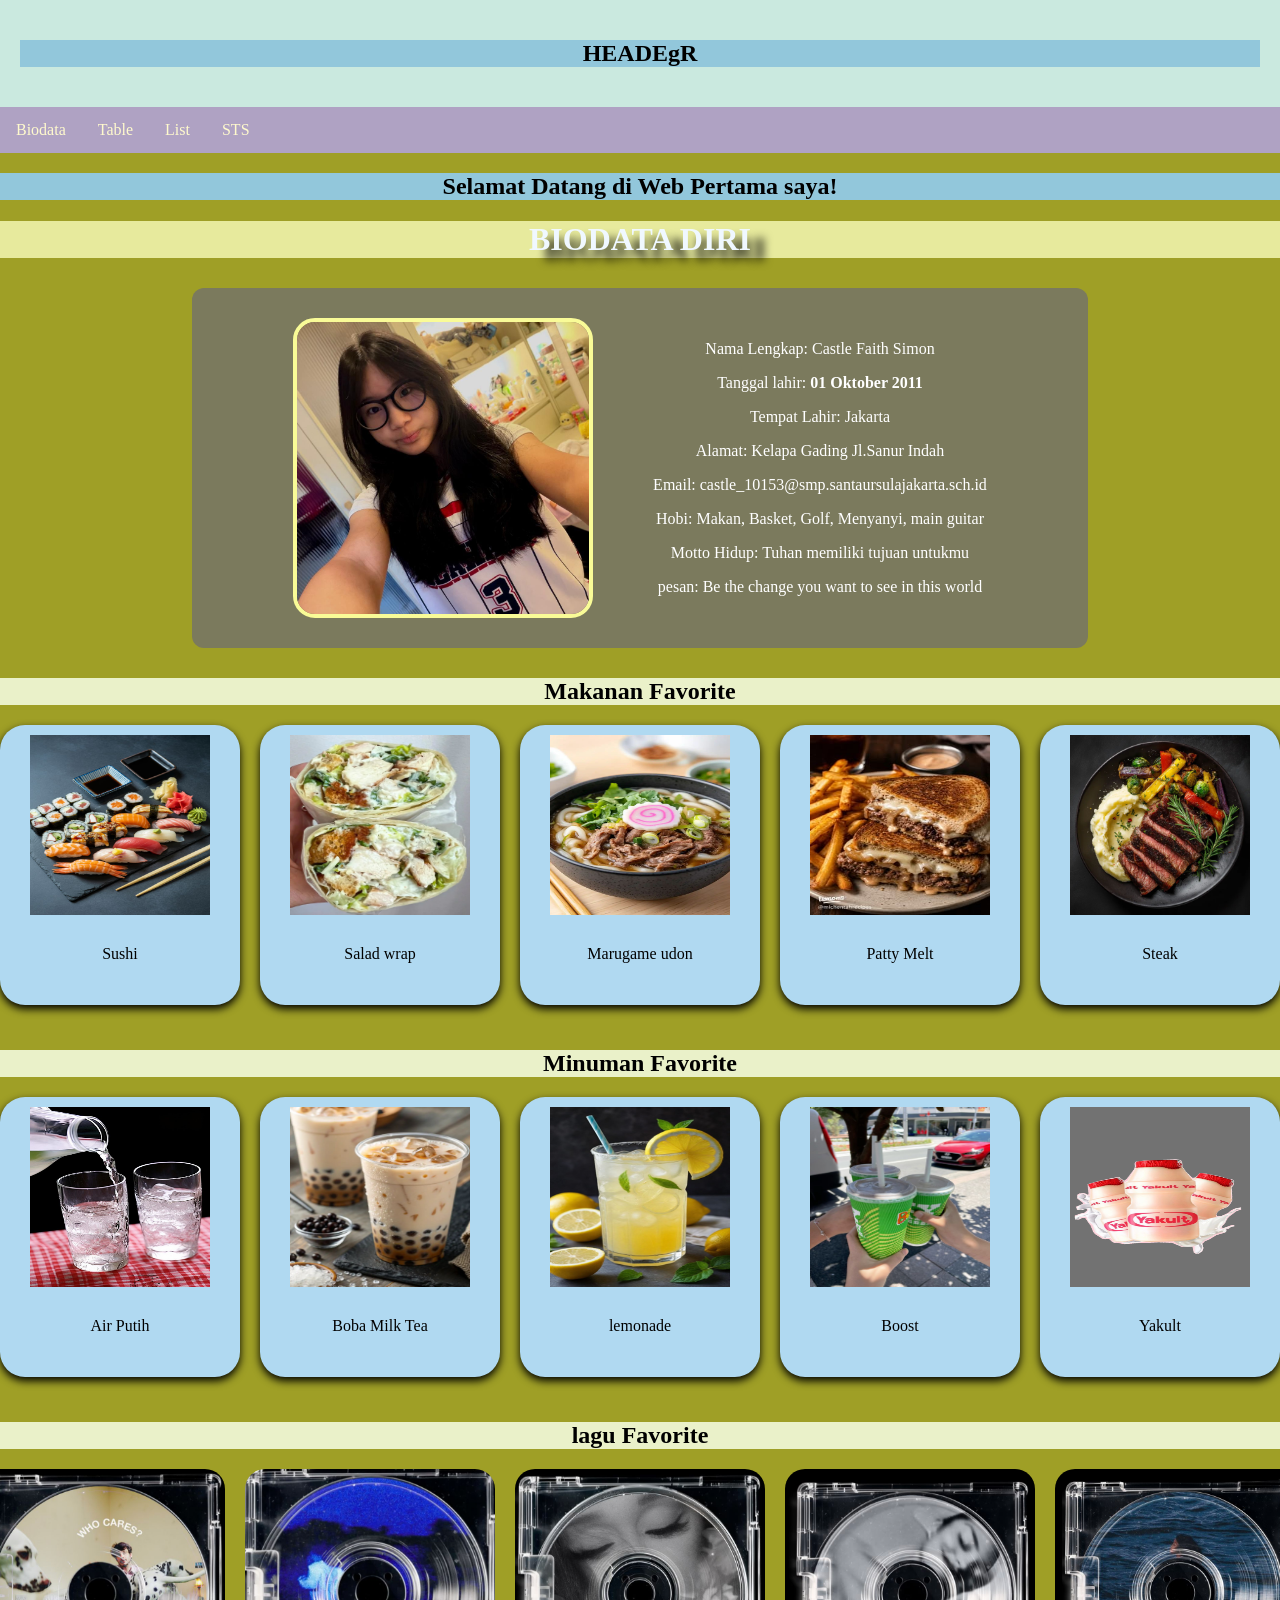
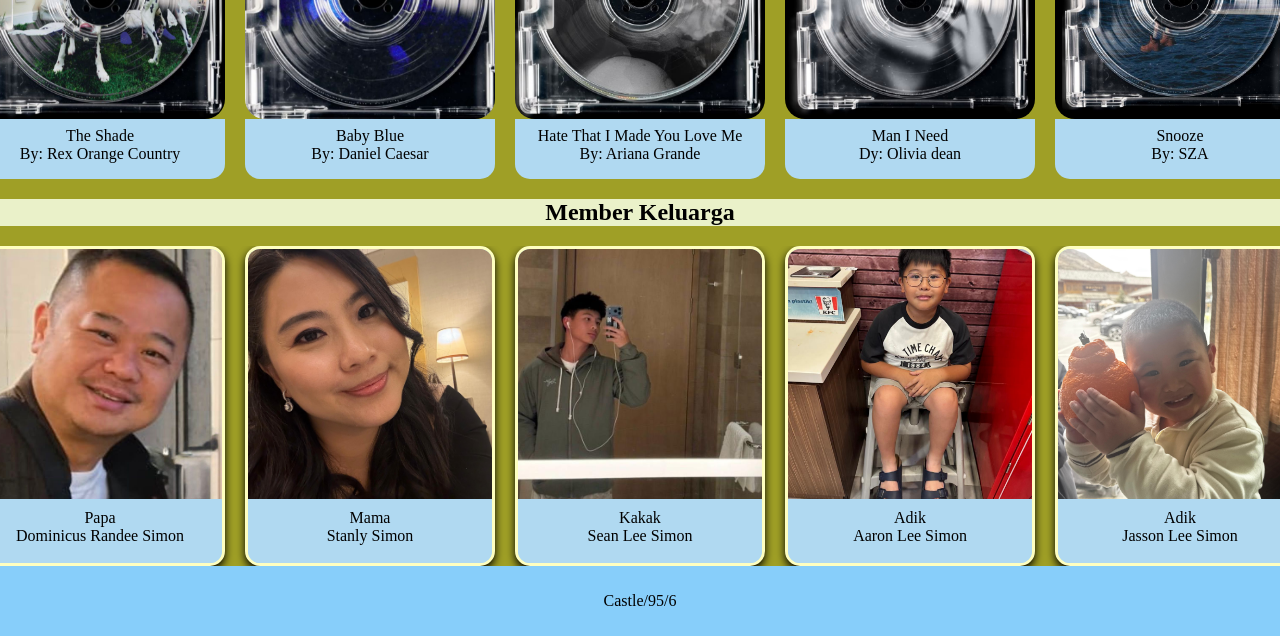
==== index.html @ 49c00646 "Add files via upload" ====
<!DOCTYPE html>
<html>
    <head>
        <title>Layout HTML dan CSS</title>
        <link rel="stylesheet" href="index.css">
        <link rel="stylesheet" href="Biodata.css">
    </head>
        <body>
            <div class="header">
                <h2>HEADEgR</h2>
            </div>
            <div class="topnav">
            <a href="index.html">Biodata</a>
            <a href="table.html">Table</a>
            <a href="list.html">List</a>
            <a href="sts_95_6.html">STS</a>
            </div>
             <h2>Selamat Datang di Web Pertama saya!</h2>
        <h1>BIODATA DIRI</h1>

        <div class="Biodata">
            <div class="konten">
                <div class="foto">
                    <img src="WhatsApp Image 2026-09-02 at 09.46.04.jpeg" alt="Foto Castle" class="top">
                    <img src="WhatsApp Image 2026-09-02 at 09.39.13.jpeg" alt="foto kecil Castle" class="bottom">
                </div>
                <div class="isi">
                    <p>Nama Lengkap: Castle Faith Simon</p>
                    <p>Tanggal lahir: <b>01 Oktober 2011</b></p>
                    <p>Tempat Lahir: Jakarta</p>
                    <p>Alamat: Kelapa Gading Jl.Sanur Indah</p>
                    <p>Email: castle_10153@smp.santaursulajakarta.sch.id</p>
                    <p>Hobi: Makan, Basket, Golf, Menyanyi, main guitar</p>
                    <p>Motto Hidup: Tuhan memiliki tujuan untukmu
                    <p>pesan: Be the change you want to see in this world</p>
                </div>
            </div>
        </div>

    <h2 class="m">Makanan Favorite</h2>
    <div class="makanan" id="makanan">
        <div class="sushi">
            <img src="Sushii TIK.jpg" alt="sushi" width="200" height="200">
            <p>Sushi</p>
        </div>

        <div class="saladwrap">
            <img src="Salad Rap TIK.jpg" alt="salad wrap" width="200" height="200">
            <p>Salad wrap</p>
        </div>

        <div class="marugameudon">
            <img src="Udon TIK.jpg" alt="marugame udon" width="200" height="200">
            <p>Marugame udon</p>
        </div>
        
        <div class="pattymelt">
            <img src="patty Melt TIK.jpg" alt="Patty Melt" width="200" height="200">
            <p>Patty Melt</p>
        </div>

        <div class="steak">
            <img src="steak tik.jpg" alt="steak" width="200" height="200">
            <p>Steak</p>
        </div>

    </div>

    <h2 class="n">Minuman Favorite</h2>
    <div class="minuman" id="minuman">
        <div class="airputih">
            <img src="airputih TIK.jpg" alt="Air Putih" width="200" height="200">
            <p>Air Putih</p>
        </div>

        <div class="Bobamilktea">
            <img src="bobamilktea - Copy (2).jpg" alt="Boba Milk Tea" width="200" height="200">
            <p>Boba Milk Tea</p>
        </div>

        <div class="lemonade">
            <img src="lelomade tik.jpg" alt="lemonade" width="200" height="200">
            <p>lemonade</p>
        </div>

        <div class="sweeticetea">
            <img src="boosttik.jpg" alt="Boost" width="200" height="200">
            <p>Boost</p>
        </div>

        <div class="yakult">
            <img src="yakult tik.png" alt="Yakult" width="200" height="200">
            <p>Yakult</p>
        </div>

    </div>

    <h2 class="o"> lagu Favorite</h2>
    <div class="lagu" id="lagu">
        <div class="Theshade">
            <img src="tstik.jpg" alt="The Shade" width="200" height="200" class="top">
            <img src="rexorangetik.jpg" alt="The Shade" width="200" height="200" class="bottom">
            <p>The Shade <br> By: Rex Orange Country </p>
        </div>

        <div class="BabyBlue">
            <img src="bb tik.jpg" alt="Baby Blue" width="200" height="200" class="top">
            <img src="danielcaeser.jpg" alt="Baby Blue" width="200" height="200" class="bottom">
            <p>Baby Blue <br> By: Daniel Caesar</p>
        </div>

        <div class="Hatethatimadeyouloveme">
            <img src="htimulm tik.jpg" alt="Hate that i made you love me"" width="200" height="200" class="top">
            <img src="ariana grande.jpg" alt="Hate that i made you love me"" width="200" height="200" class="bottom">
            <p>Hate That I Made You Love Me<br> By: Ariana Grande</p>
        </div>

        <div class="Manineed">
            <img src="min tik.jpg" alt="Man I need" width="200" height="200" class="top">
            <img src="oliviadean.jpg" alt="Man I need" width="200" height="200" class="bottom">
            <p>Man I Need <br> Dy: Olivia dean</p>
        </div>

        <div class="Snooze">
            <img src="s tik.jpg" alt="Snooze" width="200" height="200" class="top">
            <img src="sza.jpg" alt="Snooze" width="200" height="200" class="bottom">
            <p>Snooze <br> By: SZA</p>
        </div>

    </div>

     <h2 class="p"> Member Keluarga</h2>
    <div class="Keluarga" id="Keluarga">
        <div class="papa">
            <img src="papa tik.jpeg" alt="Papa" width="200" height="200" class="top">
            <img src="papacastle.jpeg" alt="Papa dan castle" width="200" height="200" class="bottom">
            <p>Papa<br> Dominicus Randee Simon </p>
        </div>

        <div class="mama">
            <img src="WhatsApp Image 2026-09-03 at 16.28.11.jpeg" alt="mama" width="200" height="200" class="top">
            <img src="mamacastle.jpeg" alt="mama dan castle" width="200" height="200" class="bottom">
            <p>Mama<br> Stanly Simon</p>
        </div>

        <div class="kakak">
            <img src="kakak.jpeg" alt="kakak"" width="200" height="200" class="top">
            <img src="kakakcastle.jpeg" alt="kakak dan castle"" width="200" height="200" class="bottom">
            <p>Kakak<br>Sean Lee Simon</p>
        </div>

        <div class="Adik1">
            <img src="aaron.jpeg" alt="Adik" width="200" height="200" class="top">
             <img src="aaroncastle.jpeg" alt="Adik dan castle" width="200" height="200" class="bottom">
            <p>Adik <br> Aaron Lee Simon </p>
        </div>

        <div class="Adik2">
            <img src="jasson.jpeg" alt="Adik" width="200" height="200" class="top">
            <img src="jassoncastle.jpeg" alt="Adik dan castle" width="200" height="200" class="bottom">
            <p>Adik <br> Jasson Lee Simon</p>
        </div>

    </div>


            <div class="footer">
            <p>Castle/95/6</p>

           </div>
        </body>
    </body>
</html>
---- index.css ----
*{
    box-sizing: border-box;
}
body{
    margin: 0;
}
.header{
    background-color: rgb(202, 233, 223);
    padding: 20px;
    text-align: center;
}
.topnav{
    overflow: hidden;
    background-color: rgb(175, 162, 195);
}
.topnav a{
    float: left;
    display: block;
    color: lemonchiffon;
    text-align: center;
    padding: 14px 16px;
    text-decoration: none;
}
.topnav a:hover{
    background-color: rgb(244, 217, 199);
    color: rgb(100, 134, 112);
}
.footer{
    background-color: lightskyblue;
    padding: 10px;
    text-align: center;
}
/* stlye pada table*/
table,th,td{
    border:1px solid black;
}
table{
    border-collapse: collapse;
    width: 70%
}
th,td{
    padding:8px
}
tr{
    background-color: antiquewhite;
}
tr:nth-child(even){
    background-color:rgb(149, 169, 226)
}
tr:hover{
    background-color: darkseagreen;
}

table.nilai {
border: 2px solid black;
border-collapse: collapse;
width: 100%;
gap: 15px;
text-align: center;

}
---- Biodata.css ----
body{
    background-image: url(backgroundtikk.jpg);;
    background-size: cover;
    background-position: center;
}

h2{
    color: rgb(0, 0, 0);
    background-color: #92c7db;
    text-align: center;
}

h1{
    color:aliceblue;
    background-color: #e7ea9d;
    text-shadow:15px 10px 10px #000;
    text-align: center;
}
.m{background-color: rgb(234, 241, 201);}
.n{background-color: rgb(234, 241, 201);
    text-align: center;}
.o{background-color: rgb(234, 241, 201);}
.p{background-color: rgb(234, 241, 201);}

    div.Biodata{
    margin: 30px auto; 
    width: 70%;
    background-color: rgb(123, 122, 93);
    color: white;
    padding: 30px;
    border-radius: 12px ;
    justify-content: center;
    align-items: center;
}

div.konten{
    display: flex;
    align-items: center;
    justify-content: center;
    gap: 60px ;

}

div.foto{
    position: relative;
    width: 300px;
    height: 300px;
    overflow: hidden;
    border-radius: 22px;
    cursor: pointer;
    border: 4px solid rgb(249, 251, 151);
}

div.foto img{
    position: absolute;
    top: 0;
    left: 0;

    width: 100%;
    height: 100%;

    padding: 0;
    object-fit: cover;
    object-position: center 35%;

    transition: transform 0.5s ease, opacity 0.5s ease;
}

div.foto img.top{
    opacity: 1;
    z-index: 2;
}

.foto:hover img.top{
    opacity: 0;
    transform: scale(1.1);
}

.foto img.bottom{
    opacity: 0;
    z-index: 1;
}

.foto:hover img.bottom{
    opacity: 1;
    transform: scale(1.1);
}

div.makanan{
    display: flex;
    justify-content: center;
    gap: 20px;
    text-align: center;
}

img{
    padding: 10px;
}

div.sushi{
    width: 250px;
    height: 280px;
    border-radius: 25px;
    box-shadow: 0 4px 8px 0 black;
    margin-bottom: 25px;
    background-color: rgb(176, 217, 241);
}

div.sushi:hover{
    overflow: hidden;
    transition: transform 0.5s ease;
    transform: scale(1.1);
}

div.saladwrap{
    width: 250px;
    height: 280px;
    border-radius: 25px;
    box-shadow: 0 4px 8px 0 black;
    margin-bottom: 25px;
    background-color: rgb(176, 217, 241);
}

div.saladwrap:hover{
    overflow: hidden;
    transition: transform 0.5s ease;
    transform: scale(1.1);
}

div.marugameudon{
    width: 250px;
    height: 280px;
    border-radius: 25px;
    box-shadow: 0 4px 8px 0 black;
    margin-bottom: 25px;
    background-color: rgb(176, 217, 241);
}

div.marugameudon:hover{
    overflow: hidden;
    transition: transform 0.5s ease;
    transform: scale(1.1);
}
div.pattymelt{
    width: 250px;
    height: 280px;
    border-radius: 25px;
    box-shadow: 0 4px 8px 0 black;
    margin-bottom: 25px;
    background-color: rgb(176, 217, 241);
}

div.pattymelt:hover{
    overflow: hidden;
    transition: transform 0.5s ease;
    transform: scale(1.1);
}
div.steak{
    width: 250px;
    height: 280px;
    border-radius: 25px;
    box-shadow: 0 4px 8px 0 black;
    margin-bottom: 25px;
    background-color: rgb(176, 217, 241);
}

div.steak:hover{
    overflow: hidden;
    transition: transform 0.5s ease;
    transform: scale(1.1);
}


div.minuman{
    display: flex;
    justify-content: center;
    gap: 20px;
    text-align: center;
}

img{
    padding: 10px;
}

div.airputih{
    width: 250px;
    height: 280px;
    border-radius: 25px;
    box-shadow: 0 4px 8px 0 black;
    margin-bottom: 25px;
    background-color: rgb(176, 217, 241);
}

div.airputih:hover{
    overflow: hidden;
    transition: transform 0.5s ease;
    transform: scale(1.1);
}

div.Bobamilktea{
    width: 250px;
    height: 280px;
    border-radius: 25px;
    box-shadow: 0 4px 8px 0 black;
    margin-bottom: 25px;
    background-color: rgb(176, 217, 241);
}

div.Bobamilktea:hover{
    overflow: hidden;
    transition: transform 0.5s ease;
    transform: scale(1.1);
}

div.lemonade{
    width: 250px;
    height: 280px;
    border-radius: 25px;
    box-shadow: 0 4px 8px 0 black;
    margin-bottom: 25px;
    background-color: rgb(176, 217, 241);
}

div.lemonade:hover{
    overflow: hidden;
    transition: transform 0.5s ease;
    transform: scale(1.1);
}
div.sweeticetea{
    width: 250px;
    height: 280px;
    border-radius: 25px;
    box-shadow: 0 4px 8px 0 black;
    margin-bottom: 25px;
    background-color: rgb(176, 217, 241);
}

div.sweeticetea:hover{
    overflow: hidden;
    transition: transform 0.5s ease;
    transform: scale(1.1);
}
div.yakult{
    width: 250px;
    height: 280px;
    border-radius: 25px;
    box-shadow: 0 4px 8px 0 black;
    margin-bottom: 25px;
    background-color: rgb(176, 217, 241);
}

div.yakult:hover{
    overflow: hidden;
    transition: transform 0.5s ease;
    transform: scale(1.1);
}

.lagu {
    display: flex;
    justify-content: center;
    gap: 20px;
    text-align: center;
}


.lagu > div {
    position: relative;
    width: 250px;
    height: 310px;
    flex-shrink: 0;
    background: transparent;
    box-shadow: none;
    transition: transform 0.3s ease;
}


.lagu > div img {
    position: absolute;
    top: 0;
    left: 0;
    width: 250px;
    height: 250px;
    padding: 0;
    object-fit: cover;
    border-radius: 20px;
    transition: opacity 0.5s ease;
}

.lagu > div img.top {
    opacity: 1;
    z-index: 2;
}


.lagu > div img.bottom {
    opacity: 0;
    z-index: 1;
}

.lagu > div:hover img.top {
    opacity: 0;
}


.lagu > div:hover img.bottom {
    opacity: 1;
}


.lagu > div p {
    position: absolute;
    top: 250px;
    left: 0;
    width: 250px;
    min-height: 60px;
    margin: 0;
    padding: 8px;
    box-sizing: border-box;
    text-align: center;
    color: black;
    background-color: rgb(176, 217, 241);
    border-radius: 0 0 15px 15px;
    z-index: 3;
}

.lagu > div:hover {
    transform: scale(1.05);
}

div.Keluarga {
    display: flex;
    flex-direction: row;
    justify-content: center;
    gap: 20px;
    flex-wrap: nowrap;
}


div.papa{
    position: relative;
    width: 250px;
    height: 250px;
    overflow: hidden;
    border-radius: 15px;
    cursor: pointer;
    display: flex;
    align-content: center ;
    justify-content: center;
    border: 3px solid rgb(254, 255, 192);
}

div.papa img{
    position: absolute;
    width: 100%;
    height: 100%;
    object-fit: cover;
    object-position: center;
    transition: transform 0.5s ease, opacity 0.5s ease;
}

div.papa img.top{
    opacity: 1;
    z-index: 2;
}

.papa:hover img.top{
    opacity: 0;
    transform: scale(1.1);
}

.papa img.bottom{
    opacity: 0;
    z-index: 1;
}

.papa:hover img.bottom{
    opacity: 1;
    transform: scale(1.1);
}
div.mama{
    position: relative;
    width: 250px;
    height: 250px;
    overflow: hidden;
    border-radius: 15px;
    cursor: pointer;
    display: flex;
    align-content: center ;
    justify-content: center;
    border: 3px solid rgb(254, 255, 192);
}

div.mama img{
    position: absolute;
    width: 100%;
    height: 100%;
    object-fit: cover;
    object-position: center;
    transition: transform 0.5s ease, opacity 0.5s ease;
}

div.mama img.top{
    opacity: 1;
    z-index: 2;
}

.mama:hover img.top{
    opacity: 0;
    transform: scale(1.1);
}

.mama img.bottom{
    opacity: 0;
    z-index: 1;
}

.mama:hover img.bottom{
    opacity: 1;
    transform: scale(1.1);
}

div.kakak{
    position: relative;
    width: 250px;
    height: 250px;
    overflow: hidden;
    border-radius: 15px;
    cursor: pointer;
    display: flex;
    align-content: center ;
    justify-content: center;
    border: 3px solid rgb(254, 255, 192);
}

div.kakak img{
    position: absolute;
    width: 100%;
    height: 100%;
    object-fit: cover;
    object-position: center;
    transition: transform 0.5s ease, opacity 0.5s ease;
}

div.kakak img.top{
    opacity: 1;
    z-index: 2;
}

.kakak:hover img.top{
    opacity: 0;
    transform: scale(1.1);
}

.kakak img.bottom{
    opacity: 0;
    z-index: 1;
}

.kakak:hover img.bottom{
    opacity: 1;
    transform: scale(1.1);
}
div.Adik1{
    position: relative;
    width: 250px;
    height: 250px;
    overflow: hidden;
    border-radius: 15px;
    cursor: pointer;
    display: flex;
    align-content: center ;
    justify-content: center;
    border: 3px solid rgb(254, 255, 192);
}

div.Adik1 img{
    position: absolute;
    width: 100%;
    height: 100%;
    object-fit: cover;
    object-position: center;
    transition: transform 0.5s ease, opacity 0.5s ease;
}

div.Adik1 img.top{
    opacity: 1;
    z-index: 2;
}

.Adik1:hover img.top{
    opacity: 0;
    transform: scale(1.1);
}

.Adik1 img.bottom{
    opacity: 0;
    z-index: 1;
}

.Adik1:hover img.bottom{
    opacity: 1;
    transform: scale(1.1);
}
div.Adik2{
    position: relative;
    width: 250px;
    height: 250px;
    overflow: hidden;
    border-radius: 15px;
    cursor: pointer;
    display: flex;
    align-content: center ;
    justify-content: center;
    border: 3px solid rgb(254, 255, 192);
}

div.Adik2 img{
    position: absolute;
    width: 100%;
    height: 100%;
    object-fit: cover;
    object-position: center;
    transition: transform 0.5s ease, opacity 0.5s ease;
}

div.Adik2 img.top{
    opacity: 1;
    z-index: 2;
}

.Adik2:hover img.top{
    opacity: 0;
    transform: scale(1.1);
}

.Adik2 img.bottom{
    opacity: 0;
    z-index: 1;
}

.Adik2:hover img.bottom{
    opacity: 1;
    transform: scale(1.1);
}

.Keluarga {
    display: flex;
    justify-content: center;
    gap: 20px;
    flex-wrap: nowrap;
    overflow-x: auto;
}

.Keluarga > div {
    position: relative;
    width: 250px;
    height: 320px;
    flex-shrink: 0;
    border-radius: 15px;
    border: 3px solid rgb(254, 255, 192);
    background-color: rgb(176, 217, 241);
    box-shadow: 0 4px 8px black;
    overflow: hidden;
}

.Keluarga > div img {
    position: absolute;
    top: 0;
    left: 0;
    width: 250px;
    height: 250px;
    padding: 0;
    object-fit: cover;
}

.Keluarga > div img.top {
    opacity: 1;
    z-index: 2;
}

.Keluarga > div img.bottom {
    opacity: 0;
    z-index: 1;
}

.Keluarga > div:hover img.top {
    opacity: 0;
    transform: scale(1.1);
}

.Keluarga > div:hover img.bottom {
    opacity: 1;
    transform: scale(1.1);
}

.Keluarga > div p {
    position: absolute;
    top: 250px;
    left: 0;
    width: 100%;
    height: 70px;
    margin: 0;
    padding: 10px;
    box-sizing: border-box;
    text-align: center;
    color: black;
    background-color: rgb(176, 217, 241);
    z-index: 3;
}

html {
  scroll-behavior: smooth;
}

.navbar {
  position: sticky;
  top: 0;
  z-index: 1000;
  background-color:rgb(181, 177, 208);
  display: flex;
  justify-content: center;
  gap: 30px;
  padding: 15px 0;
  box-shadow: 0 4px 6px rgba(0, 0, 0, 0.2);
}

.navbar a {
  color: white;
  text-decoration: none;
  font-family: ‘Gill Sans’, sans-serif;
  font-weight: bold;
  font-size: 16px;
  padding: 8px 16px;
  border-radius: 20px;
  transition: background-color 0.3s ease, color 0.3s ease;
}

.navbar a:hover {
  background-color: white;
  color: rgb(233, 30, 255);
}

h2, div[id] {
  scroll-margin-top: 70px; 
}

body {
  background-color: rgb(159, 159, 38);
  background-image: url("bgbgbg.png");
  background-size: cover;
  background-repeat: no-repeat;
  background-attachment: fixed;
  font-family: "creator_genius";
  text-align: center;
}

.headerr {
    background-color: #ffd1dc;  
    padding: 20px;
    text-align: center;
    color: #6b4c58;
}

.headerr-banner img {
    width: 100%;
    height: auto;
    display: block;
}

.topnava {
    overflow: hidden;
    background-color: #b4e197;
}

.topnava a {
    float: left;
    display: block;
    color: #2f4f2f;
    text-align: center;
    padding: 14px 16px;
    text-decoration: none;
    font-weight: bold;
}

.topnava a:hover {
    background-color: #93c47d;  
    color: #ffffff;
}
 
.top-bar {
    background-color: #fff2cc; 
    overflow: hidden;
    border-bottom: 1px solid #e2d9c2;
}

h3 {
    font-weight: bold;
    margin-top: 10px;
    width: 350px;
    margin-bottom: 6px;
    margin-left: 440px;
    text-align: center;
    font-size: 20pt;
    background-color: #f392b6cc;
    text-shadow: 2px 3px 5px rgb(222, 176, 201);
    border-radius: 20px;
    padding: 10px;
    border: dotted;
    border-color: aliceblue;
}

h4 {
    font-weight: bold;
    margin-top: 10px;
    width: 350px;
    margin-bottom: 6px;
    margin-left: 450px;
    text-align: center;
    font-size: 20pt;
    background-color: #75c4e9b7;
    text-shadow: 2px 3px 5px lightsteelblue;
    border-radius: 20px;
    padding: 10px;
    border: dotted;
    border-color: aliceblue;
    
}
h5 {
    font-weight: bold;
    margin-top: 10px;
    width: 350px;
    margin-bottom: 6px;
    margin-left: 450px;
    text-align: center;
    font-size: 20pt;
    background-color: #ffda33c9;
    text-shadow: 2px 3px 5px rgb(212, 178, 103);
    border-radius: 20px;
    padding: 10px;
    border: dotted;
    border-color: aliceblue;
}
h8{
  color: rgba(7, 24, 80, 0);
  background-color: rgba(255, 179, 218, 0);
  padding: 30px;
  text-align: center;
}

.buah {
    background-color: #ffabd1; 
    padding: 10px;
    text-align: left;
}

.buah ol {
    padding-left: 0;
    list-style-position: inside;
}

.buah li {
    background-color: #ffeb85e7; 
    padding: 6px 12px;
    margin-bottom: 4px;
    font-size: 14px;
    cursor: pointer;
    transition: transform 0.2s ease, filter 0.2s ease, background-color 0.2s ease;
}

.buah li:hover {
    background-color: rgba(206, 128, 255, 0.575);
}

.lorem {
    background-color: #abddef; 
    padding: 10px;
    text-align: left;
}

.lorem ul {
    padding-left: 20px;
}

.lorem li {
    background-color: #ffb7b2;
    padding: 8px 10px;
    margin-bottom: 6px;
    font-size: 13px;
    line-height: 1.4;
    list-style-type: square;
    cursor: pointer;
    transition: background-color 0.3s ease, transform 0.2s ease;
}

.lorem li:hover {
    background-color: #fff38a; 
    transform: scale(1.01);    
}

.icon {
    background-color: #fff47d; 
    padding: 10px;
    text-align: left;
}

.icon ul {
    padding-left: 20px;
}

.icon li {
    background-color: #97e2ff;
    padding: 8px 12px;
    margin-bottom: 6px;
    font-size: 14px;
    list-style-type: square;
    cursor: pointer;
    transition: background-color 0.3s ease, padding-left 0.3s ease;
}

.icon li i {
    margin-right: 6px;
    display: inline-block;
    transition: transform 0.2s ease;
}

.icon li:hover {
    background-color: #ff9db5; 
    padding-left: 18px;       
}

.icon li:hover i {
    transform: rotate(15deg) scale(1.25); 
}

table.numbers {
    border-collapse: collapse;
    margin: auto;
    width: 500px;
    height: 500px;
}


td.even {
    background-color: rgb(255, 193, 218);
    color: rgb(0, 0, 0);
}

td.odd {
    background-color: rgb(97, 50, 173);
    color: rgb(255, 255, 255);
}

td.odd:hover {
    background-color: rgb(147, 219, 241);
    color:#0c355e;
}

td.even:hover {
    background-color: rgb(255, 247, 179);
    color:#5a410a;
}
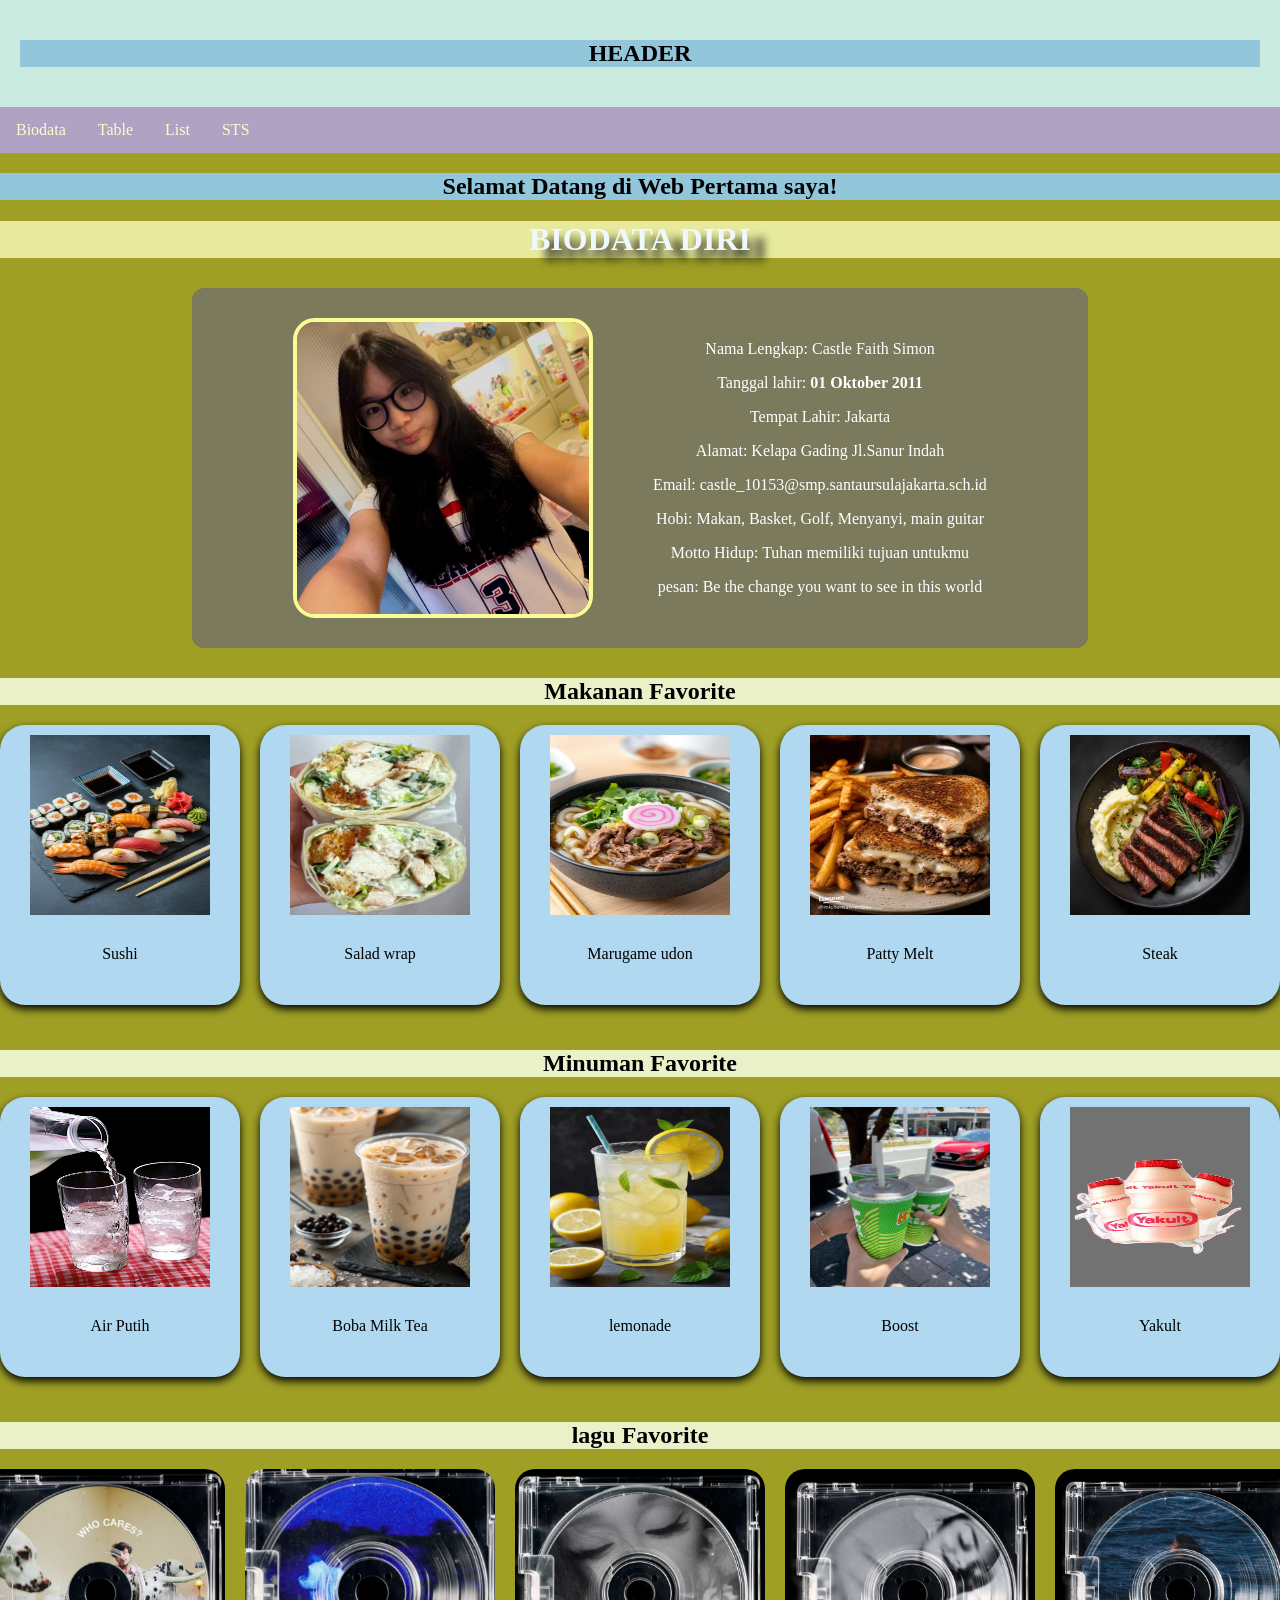
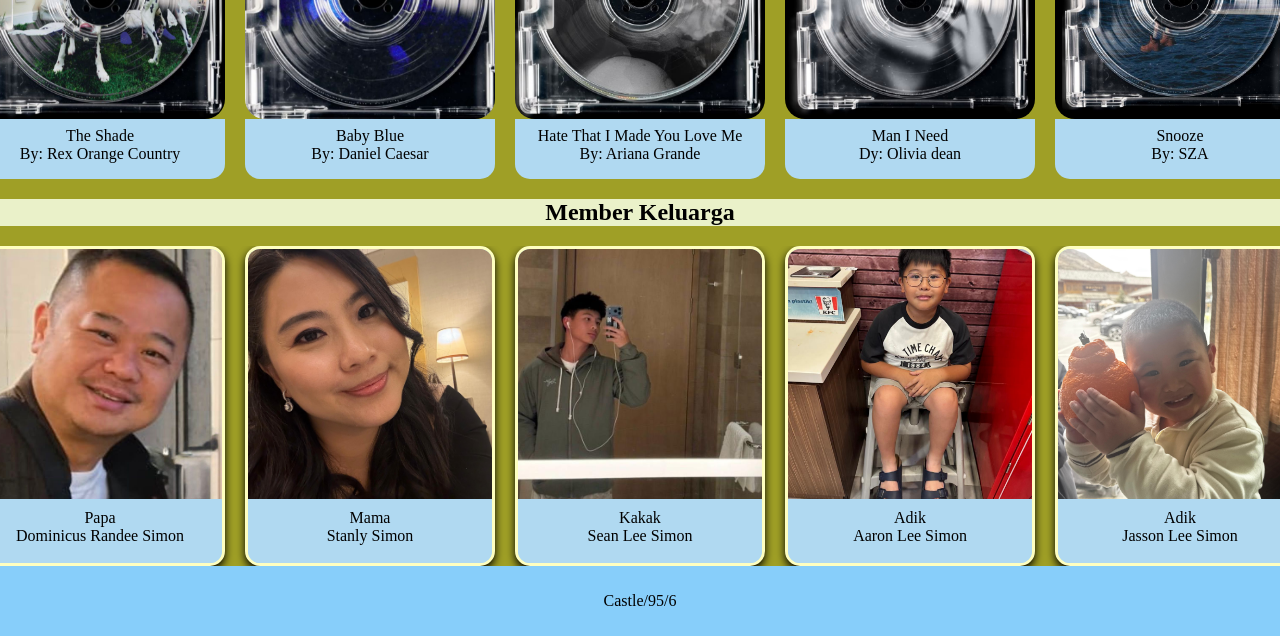
==== commit 8d2ef119: "Update index.html" ====
--- a/index.html
+++ b/index.html
@@ -7,7 +7,7 @@
     </head>
         <body>
             <div class="header">
-                <h2>HEADEgR</h2>
+                <h2>HEADER</h2>
             </div>
             <div class="topnav">
             <a href="index.html">Biodata</a>
@@ -170,4 +170,4 @@
            </div>
         </body>
     </body>
-</html>+</html>
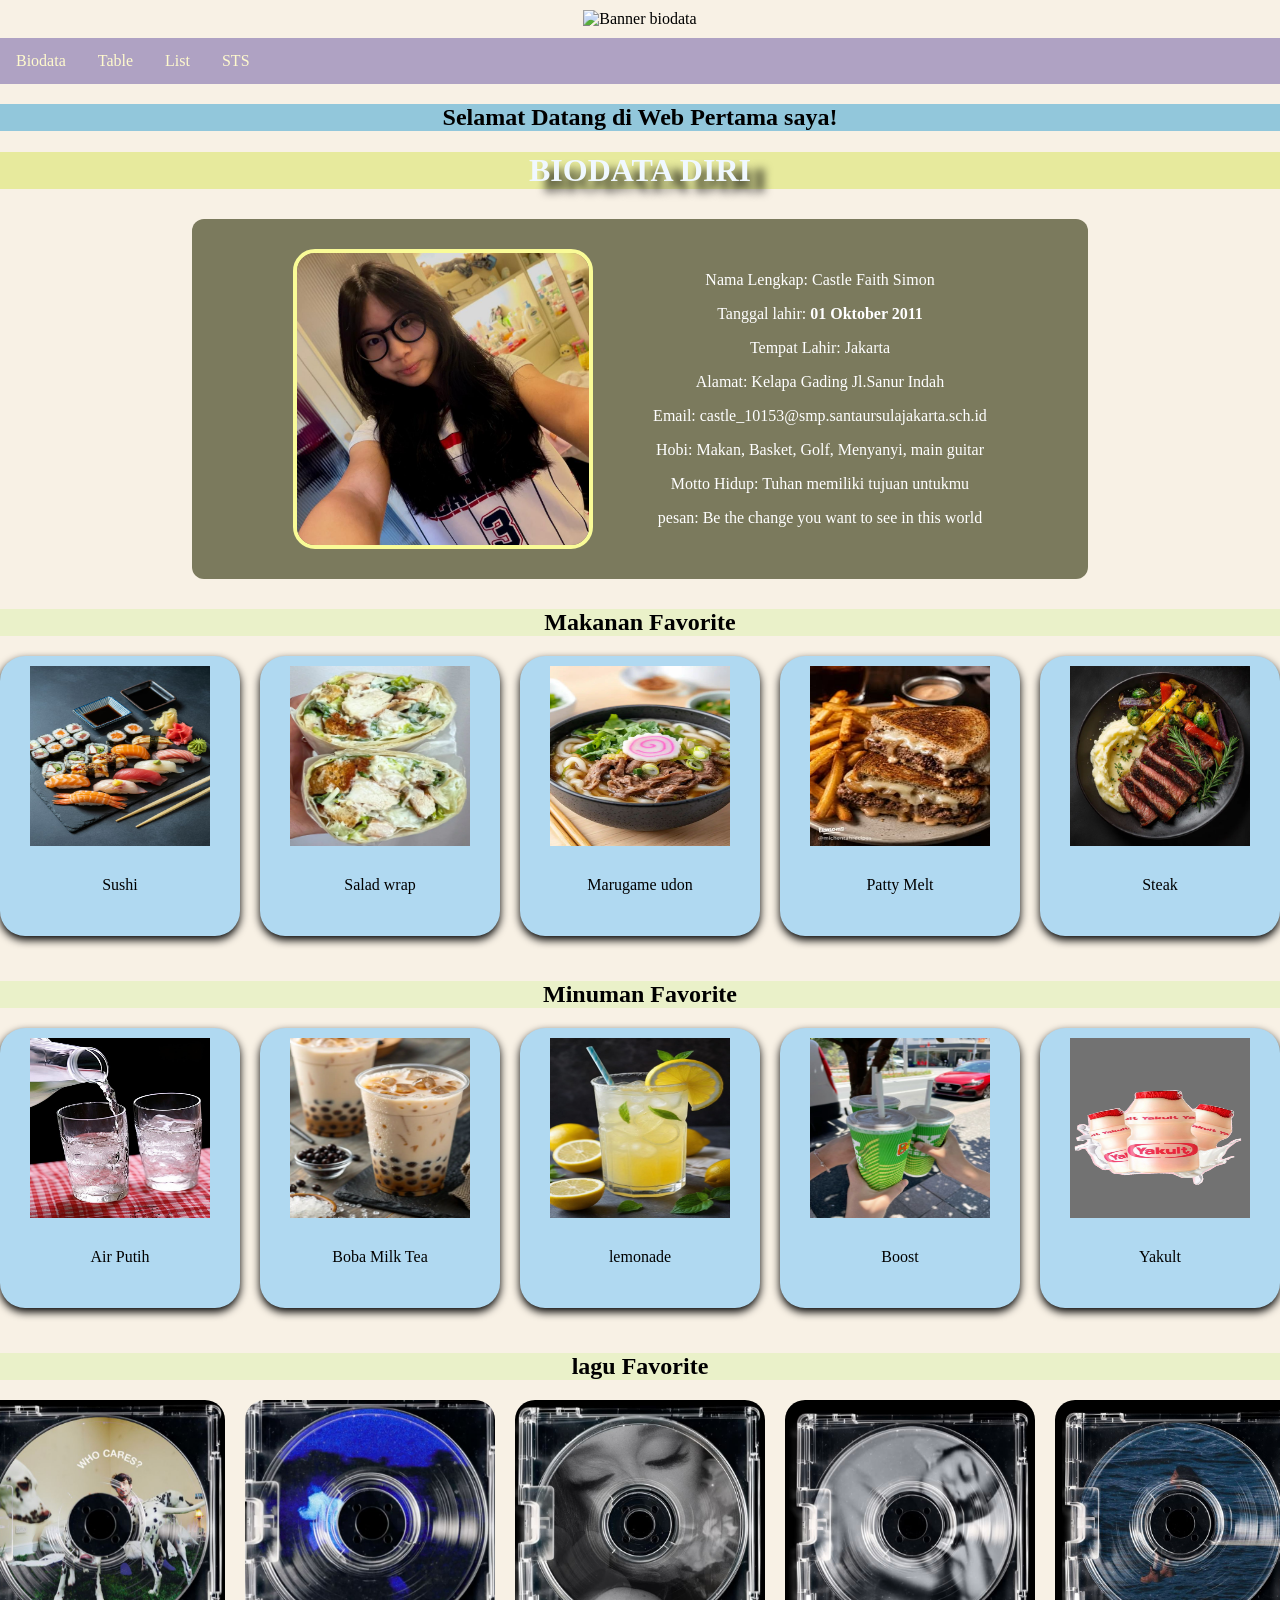
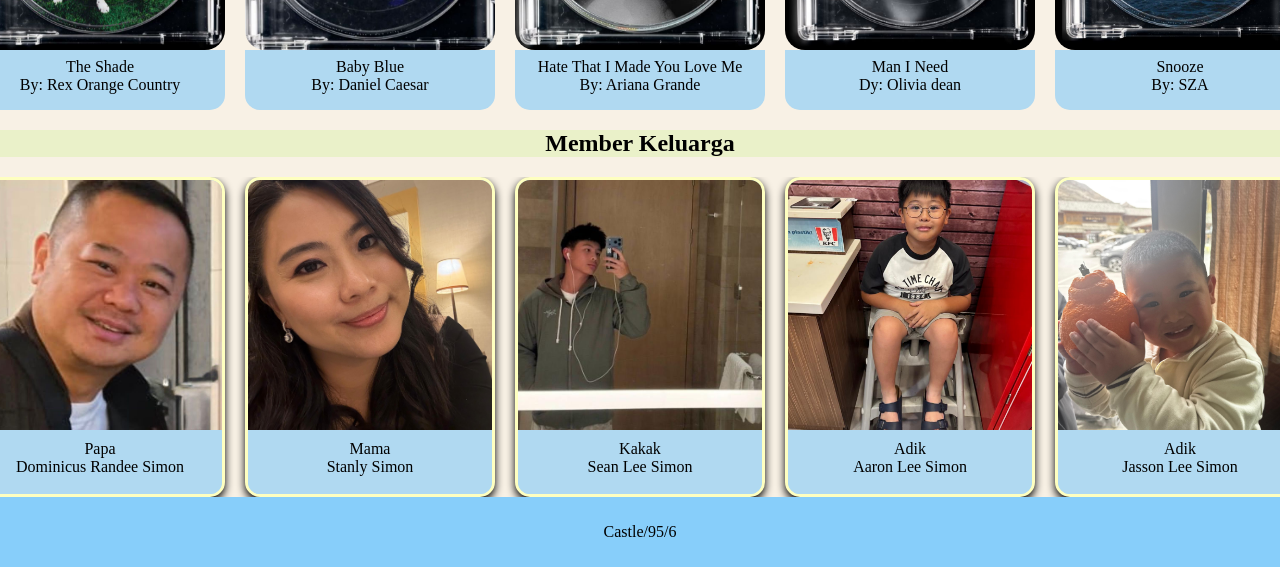
==== commit 783a0ec2: "Add files via upload" ====
--- a/index.html
+++ b/index.html
@@ -6,9 +6,9 @@
         <link rel="stylesheet" href="Biodata.css">
     </head>
         <body>
-            <div class="header">
-                <h2>HEADER</h2>
-            </div>
+           <div class="header-banner">
+            <img src="Banner_Biodata.png" alt="Banner biodata">
+           </div>
             <div class="topnav">
             <a href="index.html">Biodata</a>
             <a href="table.html">Table</a>
@@ -170,4 +170,4 @@
            </div>
         </body>
     </body>
-</html>
+</html>
--- a/index.css
+++ b/index.css
@@ -3,6 +3,7 @@
 }
 body{
     margin: 0;
+    background-color: #f8f1e5;
 }
 .header{
     background-color: rgb(202, 233, 223);
@@ -30,6 +31,18 @@
     padding: 10px;
     text-align: center;
 }
+
+.header-banner {
+    width: 100%;
+    text-align: center;
+}
+
+.header-banner img {
+    width: 100%;
+    max-height: 280px;
+    object-fit: cover;
+}
+
 /* stlye pada table*/
 table,th,td{
     border:1px solid black;
--- a/Biodata.css
+++ b/Biodata.css
@@ -645,7 +645,7 @@
 }
 
 body {
-  background-color: rgb(159, 159, 38);
+  background-color: #f8f1e5;
   background-image: url("bgbgbg.png");
   background-size: cover;
   background-repeat: no-repeat;
